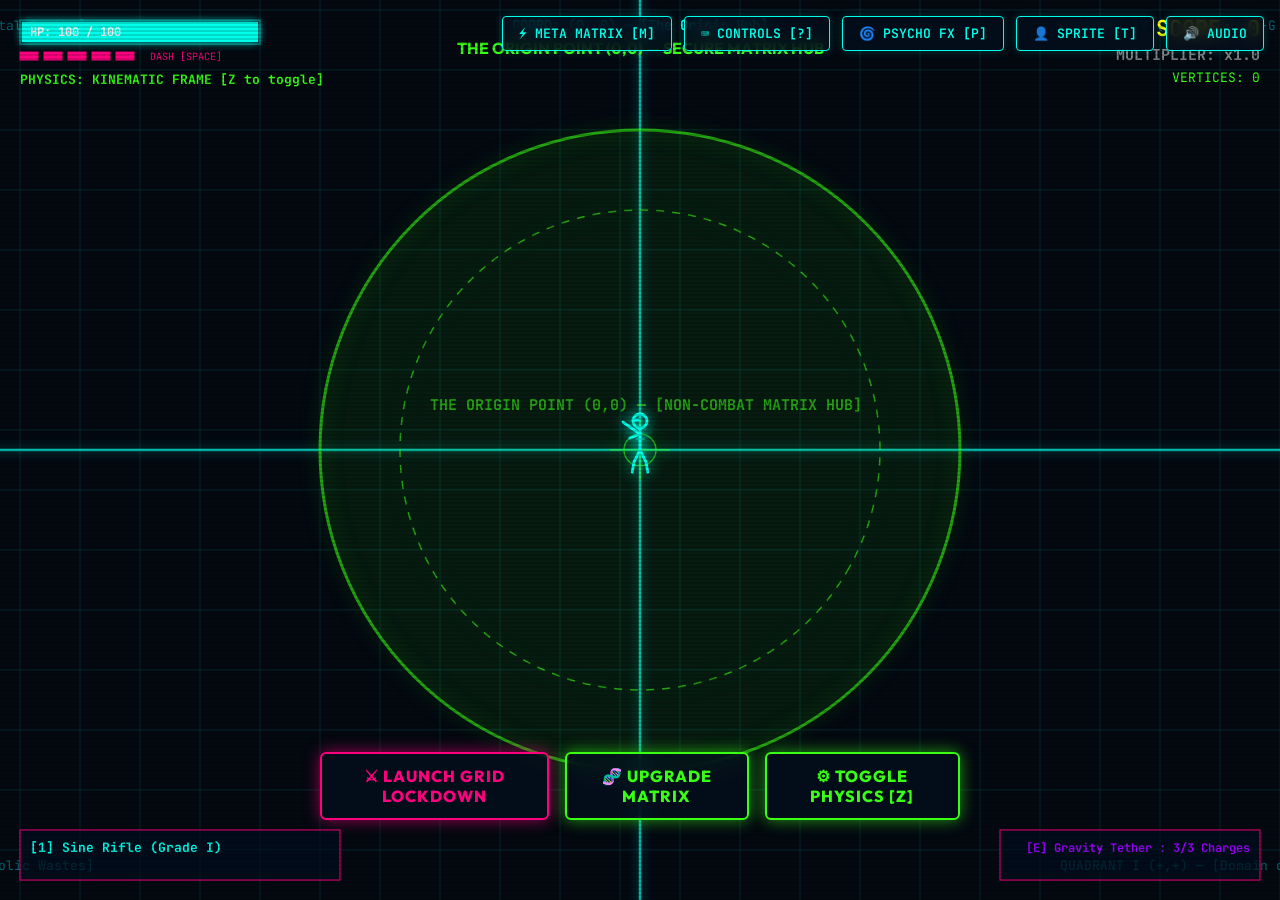
==== quad_shot/index.html @ f994bfbd "Implement Quad Shot roguelike game with REA reverse engineering and cyberpunk sprite integration" ====
<!DOCTYPE html>
<html lang="en">
<head>
    <meta charset="UTF-8">
    <meta name="viewport" content="width=device-width, initial-scale=1.0">
    <title>Quad Shot — 2D Cartesian Roguelike</title>
    <link rel="stylesheet" href="index.css">
</head>
<body>
    <canvas id="gameCanvas"></canvas>
    <div class="scanlines"></div>

    <div id="ui-overlay">
        <!-- Top Action Bar -->
        <div class="top-bar">
            <button id="btn-meta" class="btn-icon">⚡ META MATRIX [M]</button>
            <button id="btn-controls" class="btn-icon">⌨ CONTROLS [?]</button>
            <button id="btn-psycho" class="btn-icon">🌀 PSYCHO FX [P]</button>
            <button id="btn-avatar" class="btn-icon">👤 SPRITE [T]</button>
            <button id="btn-audio" class="btn-icon">🔊 AUDIO</button>
        </div>

        <!-- Hub Action Panel at (0,0) Origin -->
        <div id="hub-panel">
            <button id="btn-launch-combat" class="hub-btn btn-combat">⚔ LAUNCH GRID LOCKDOWN</button>
            <button id="btn-open-meta" class="hub-btn">🧬 UPGRADE MATRIX</button>
            <button id="btn-toggle-physics" class="hub-btn">⚙ TOGGLE PHYSICS [Z]</button>
        </div>

        <!-- Meta Matrix Upgrades Modal -->
        <div id="modal-meta" class="modal-backdrop" style="display: none;">
            <div class="modal-content">
                <div class="modal-header">
                    <h2 class="modal-title">THE META MATRIX — (0,0) ORIGIN TERMINAL</h2>
                    <button class="modal-close" id="close-meta">✕</button>
                </div>
                <div style="margin-bottom: 20px; display: flex; justify-content: space-between; align-items: center;">
                    <div style="font-size: 15px; color: #39ff14;">
                        PRIME MATRICES AVAILABLE: <strong id="prime-count" style="font-size: 20px;">0</strong>
                    </div>
                    <div style="font-size: 13px; color: var(--text-dim);">
                        Conversion Ratio: 10 Vertices = 1 Prime Matrix
                    </div>
                </div>

                <h3 style="color: var(--cyan); margin-bottom: 12px; font-size: 16px;">[ ALGORITHMIC SKILL TREE ]</h3>
                <div class="upgrade-grid">
                    <div class="upgrade-card">
                        <div>
                            <div class="upgrade-name">Vector Processing</div>
                            <div class="upgrade-desc">Increases base movement velocity by +35 and adds +1 extra dash charge per tier.</div>
                        </div>
                        <div class="upgrade-footer">
                            <span id="vp-lvl" style="color: var(--cyan); font-size: 12px;">Tier 0/2</span>
                            <button class="btn-buy" id="buy-vp">UPGRADE (5 PM)</button>
                        </div>
                    </div>
                    <div class="upgrade-card">
                        <div>
                            <div class="upgrade-name">Kinetic Dampening</div>
                            <div class="upgrade-desc">Reduces impact collision damage taken from environmental grid walls by 20% per tier.</div>
                        </div>
                        <div class="upgrade-footer">
                            <span id="kd-lvl" style="color: var(--cyan); font-size: 12px;">Tier 0/3</span>
                            <button class="btn-buy" id="buy-kd">UPGRADE (4 PM)</button>
                        </div>
                    </div>
                    <div class="upgrade-card">
                        <div>
                            <div class="upgrade-name">Matrix Expansion</div>
                            <div class="upgrade-desc">Expands base health pool (+25 HP) and enables passive health regeneration (+2 HP/s).</div>
                        </div>
                        <div class="upgrade-footer">
                            <span id="me-lvl" style="color: var(--cyan); font-size: 12px;">Tier 0/3</span>
                            <button class="btn-buy" id="buy-me">UPGRADE (6 PM)</button>
                        </div>
                    </div>
                </div>

                <h3 style="color: var(--cyan); margin-bottom: 12px; font-size: 16px;">[ LOADOUT VARIABLES ]</h3>
                <div class="upgrade-grid">
                    <div class="upgrade-card">
                        <div>
                            <div class="upgrade-name">Initial Matrix</div>
                            <div class="upgrade-desc">Unlocks starting runs equipped with Grade II Reflection Ray in addition to Sine Rifle.</div>
                        </div>
                        <div class="upgrade-footer">
                            <span id="im-lvl" style="color: var(--cyan); font-size: 12px;">Tier 0/1</span>
                            <button class="btn-buy" id="buy-im">UNLOCK (10 PM)</button>
                        </div>
                    </div>
                    <div class="upgrade-card">
                        <div>
                            <div class="upgrade-name">Trap Calibration</div>
                            <div class="upgrade-desc">Reduces default trap recharge timers by 10% per tier (up to 30% reduction).</div>
                        </div>
                        <div class="upgrade-footer">
                            <span id="tc-lvl" style="color: var(--cyan); font-size: 12px;">Tier 0/3</span>
                            <button class="btn-buy" id="buy-tc">UPGRADE (4 PM)</button>
                        </div>
                    </div>
                </div>

                <h3 style="color: var(--cyan); margin-bottom: 12px; font-size: 16px;">[ CHROMATIC SHIFTS — PALETTES ]</h3>
                <div class="palette-row">
                    <button class="palette-btn" data-palette="CYBER">CYBER CYAN</button>
                    <button class="palette-btn" data-palette="ULTRAVIOLET">ULTRA-VIOLET (3 PM)</button>
                    <button class="palette-btn" data-palette="THERMAL">THERMAL YELLOW (3 PM)</button>
                    <button class="palette-btn" data-palette="MATRIX">MATRIX EMERALD (3 PM)</button>
                    <button class="palette-btn" data-palette="MONOCHROME">MONOCHROME (3 PM)</button>
                </div>
            </div>
        </div>

        <!-- Controls Cheatsheet Modal -->
        <div id="modal-controls" class="modal-backdrop" style="display: none;">
            <div class="modal-content">
                <div class="modal-header">
                    <h2 class="modal-title">OPERATIONAL CONTROLS & FLIGHT MANUAL</h2>
                    <button class="modal-close" id="close-controls">✕</button>
                </div>
                <div class="controls-list">
                    <div class="control-item"><span class="key-badge">WASD</span><span>8-Directional Vector Movement</span></div>
                    <div class="control-item"><span class="key-badge">MOUSE</span><span>Aim Weapon Trajectory</span></div>
                    <div class="control-item"><span class="key-badge">LMB</span><span>Fire Active Primary Weapon</span></div>
                    <div class="control-item"><span class="key-badge">RMB / SHIFT</span><span>Suspension State (60% Time Slow)</span></div>
                    <div class="control-item"><span class="key-badge">SPACE</span><span>Vector Dash (Leaves 1.5s damage trail)</span></div>
                    <div class="control-item"><span class="key-badge">C</span><span>Apex Step (360° bullet-cancel shockwave)</span></div>
                    <div class="control-item"><span class="key-badge">1, 2, 3</span><span>Switch Primary Weapon Slot</span></div>
                    <div class="control-item"><span class="key-badge">E / F</span><span>Deploy Active Trap</span></div>
                    <div class="control-item"><span class="key-badge">Z</span><span>Toggle Dual Physics (Kinematic / Inertial)</span></div>
                    <div class="control-item"><span class="key-badge">P</span><span>Toggle Psycho FX Distortion Mode</span></div>
                    <div class="control-item"><span class="key-badge">T</span><span>Toggle Cyberpunk Sprite vs Neon Stickman</span></div>
                    <div class="control-item"><span class="key-badge">M</span><span>Open Origin Hub Meta-Matrix</span></div>
                </div>
            </div>
        </div>
    </div>

    <script src="bundle.js"></script>
    <script>
        const canvas = document.getElementById('gameCanvas');
        const game = new Game(canvas);
        game.start();

        // UI Event Listeners
        const btnMeta = document.getElementById('btn-meta');
        const btnOpenMeta = document.getElementById('btn-open-meta');
        const modalMeta = document.getElementById('modal-meta');
        const closeMeta = document.getElementById('close-meta');
        const primeCount = document.getElementById('prime-count');

        const btnControls = document.getElementById('btn-controls');
        const modalControls = document.getElementById('modal-controls');
        const closeControls = document.getElementById('close-controls');

        const btnPsycho = document.getElementById('btn-psycho');
        const btnAvatar = document.getElementById('btn-avatar');
        const btnAudio = document.getElementById('btn-audio');
        const btnLaunchCombat = document.getElementById('btn-launch-combat');
        const btnTogglePhysics = document.getElementById('btn-toggle-physics');

        function updateMetaUI() {
            primeCount.innerText = game.meta.primeMatrices;
            document.getElementById('vp-lvl').innerText = `Tier ${game.meta.upgrades.vectorProcessing}/2`;
            document.getElementById('kd-lvl').innerText = `Tier ${game.meta.upgrades.kineticDampening}/3`;
            document.getElementById('me-lvl').innerText = `Tier ${game.meta.upgrades.matrixExpansion}/3`;
            document.getElementById('im-lvl').innerText = `Tier ${game.meta.upgrades.initialMatrix}/1`;
            document.getElementById('tc-lvl').innerText = `Tier ${game.meta.upgrades.trapCalibration}/3`;
        }

        function openMeta() {
            updateMetaUI();
            modalMeta.style.display = 'flex';
        }
        btnMeta.onclick = openMeta;
        btnOpenMeta.onclick = openMeta;
        closeMeta.onclick = () => modalMeta.style.display = 'none';

        btnControls.onclick = () => modalControls.style.display = 'flex';
        closeControls.onclick = () => modalControls.style.display = 'none';

        window.addEventListener('keydown', (e) => {
            if (e.key.toLowerCase() === 'm') {
                if (modalMeta.style.display === 'flex') modalMeta.style.display = 'none';
                else openMeta();
            }
            if (e.key === '?') {
                modalControls.style.display = modalControls.style.display === 'flex' ? 'none' : 'flex';
            }
        });

        // Upgrade button click handlers
        document.getElementById('buy-vp').onclick = () => {
            if (game.meta.upgrades.vectorProcessing < 2 && game.meta.upgrade('vectorProcessing', 5)) {
                game.meta.applyToPlayer(game.player);
                updateMetaUI();
            }
        };
        document.getElementById('buy-kd').onclick = () => {
            if (game.meta.upgrades.kineticDampening < 3 && game.meta.upgrade('kineticDampening', 4)) {
                updateMetaUI();
            }
        };
        document.getElementById('buy-me').onclick = () => {
            if (game.meta.upgrades.matrixExpansion < 3 && game.meta.upgrade('matrixExpansion', 6)) {
                game.meta.applyToPlayer(game.player);
                updateMetaUI();
            }
        };
        document.getElementById('buy-im').onclick = () => {
            if (game.meta.upgrades.initialMatrix < 1 && game.meta.upgrade('initialMatrix', 10)) {
                if (!game.weapons.includes('REFLECTION_RAY')) game.weapons.push('REFLECTION_RAY');
                updateMetaUI();
            }
        };
        document.getElementById('buy-tc').onclick = () => {
            if (game.meta.upgrades.trapCalibration < 3 && game.meta.upgrade('trapCalibration', 4)) {
                game.trapRechargeMax = 8.0 * (1 - game.meta.upgrades.trapCalibration * 0.1);
                updateMetaUI();
            }
        };

        // Palettes
        document.querySelectorAll('.palette-btn').forEach(btn => {
            btn.onclick = () => {
                const pal = btn.dataset.palette;
                if (game.meta.unlockedPalettes.includes(pal)) {
                    game.meta.palette = pal;
                    game.grid.theme = pal;
                    game.meta.applyToPlayer(game.player);
                    game.meta.save();
                } else {
                    if (game.meta.unlockPalette(pal, 3)) {
                        game.grid.theme = pal;
                        game.meta.applyToPlayer(game.player);
                        updateMetaUI();
                    }
                }
            };
        });

        // Launch combat button
        btnLaunchCombat.onclick = () => {
            game.startCombatLockdown();
            document.getElementById('hub-panel').style.opacity = '0';
            setTimeout(() => document.getElementById('hub-panel').style.display = 'none', 300);
        };

        // Toggle physics button
        btnTogglePhysics.onclick = () => {
            const nextFrame = game.player.physicsFrame === 'KINEMATIC' ? 'INERTIAL' : 'KINEMATIC';
            game.player.setPhysicsFrame(nextFrame);
        };

        // Psycho FX button
        btnPsycho.onclick = () => {
            game.psychoMode = !game.psychoMode;
            game.grid.psychoMode = game.psychoMode;
            audio.setPsychoMode(game.psychoMode);
            btnPsycho.classList.toggle('active', game.psychoMode);
        };

        // Avatar toggle button
        btnAvatar.onclick = () => {
            game.useSprites = !game.useSprites;
            btnAvatar.classList.toggle('active', game.useSprites);
            btnAvatar.innerText = game.useSprites ? '👤 SPRITE [T]' : '🥋 VECTOR [T]';
        };

        // Audio toggle button
        btnAudio.onclick = () => {
            const enabled = audio.toggle();
            btnAudio.innerText = enabled ? '🔊 AUDIO' : '🔇 MUTED';
        };

        // Canvas click on game over resets to Hub
        canvas.addEventListener('click', () => {
            if (game.state === 'GAME_OVER') {
                game.player = new StickmanPlayer(0, 0);
                game.meta.applyToPlayer(game.player);
                game.state = 'HUB';
                game.enemies = [];
                game.projectiles = [];
                game.trapsDeployed = [];
                game.walls = [];
                game.pickups = [];
                game.activeBoss = null;
                document.getElementById('hub-panel').style.display = 'flex';
                document.getElementById('hub-panel').style.opacity = '1';
            }
        });
    </script>
</body>
</html>
---- quad_shot/index.css ----
/* Quad Shot — Tron Minimalist Vector Design System */
@import url('https://fonts.googleapis.com/css2?family=JetBrains+Mono:wght@400;600;800&family=Outfit:wght@400;600;800;900&display=swap');

:root {
  --bg-deep: #030811;
  --bg-glass: rgba(4, 15, 30, 0.75);
  --cyan: #00ffea;
  --magenta: #ff007f;
  --lime: #39ff14;
  --violet: #9d00ff;
  --amber: #ffaa00;
  --red: #ff0055;
  --text-main: #f0f6fc;
  --text-dim: #8b949e;
  --font-display: 'Outfit', sans-serif;
  --font-mono: 'JetBrains Mono', monospace;
  --glow-cyan: 0 0 16px rgba(0, 255, 234, 0.6);
  --glow-magenta: 0 0 16px rgba(255, 0, 127, 0.6);
  --glow-lime: 0 0 16px rgba(57, 255, 20, 0.6);
}

* {
  box-sizing: border-box;
  margin: 0;
  padding: 0;
  user-select: none;
}

body, html {
  width: 100%;
  height: 100%;
  overflow: hidden;
  background-color: var(--bg-deep);
  color: var(--text-main);
  font-family: var(--font-mono);
}

#gameCanvas {
  position: absolute;
  top: 0;
  left: 0;
  width: 100vw;
  height: 100vh;
  display: block;
  z-index: 1;
}

/* UI Overlay Container */
#ui-overlay {
  position: absolute;
  top: 0;
  left: 0;
  width: 100vw;
  height: 100vh;
  pointer-events: none;
  z-index: 10;
}

/* Header Action Controls */
.top-bar {
  position: absolute;
  top: 16px;
  right: 16px;
  display: flex;
  gap: 12px;
  pointer-events: auto;
}

.btn-icon {
  background: var(--bg-glass);
  border: 1px solid var(--cyan);
  color: var(--cyan);
  padding: 8px 16px;
  border-radius: 4px;
  font-family: var(--font-mono);
  font-size: 13px;
  font-weight: 600;
  cursor: pointer;
  box-shadow: 0 0 10px rgba(0, 255, 234, 0.2);
  transition: all 0.2s cubic-bezier(0.16, 1, 0.3, 1);
  display: flex;
  align-items: center;
  gap: 6px;
  backdrop-filter: blur(8px);
}

.btn-icon:hover {
  background: rgba(0, 255, 234, 0.2);
  box-shadow: var(--glow-cyan);
  transform: translateY(-2px);
}

.btn-icon.active {
  background: var(--cyan);
  color: #000;
  box-shadow: var(--glow-cyan);
}

/* Hub Action Banner (When at 0,0) */
#hub-panel {
  position: absolute;
  bottom: 80px;
  left: 50%;
  transform: translateX(-50%);
  display: flex;
  gap: 16px;
  pointer-events: auto;
  transition: opacity 0.3s ease;
}

.hub-btn {
  background: var(--bg-glass);
  border: 2px solid var(--lime);
  color: var(--lime);
  padding: 12px 28px;
  border-radius: 6px;
  font-family: var(--font-display);
  font-size: 16px;
  font-weight: 800;
  letter-spacing: 1px;
  cursor: pointer;
  box-shadow: var(--glow-lime);
  transition: all 0.2s ease;
  backdrop-filter: blur(10px);
}

.hub-btn:hover {
  background: var(--lime);
  color: #000;
  transform: scale(1.05);
}

.hub-btn.btn-combat {
  border-color: var(--magenta);
  color: var(--magenta);
  box-shadow: var(--glow-magenta);
}

.hub-btn.btn-combat:hover {
  background: var(--magenta);
  color: #fff;
}

/* Glassmorphic Modals */
.modal-backdrop {
  position: absolute;
  top: 0;
  left: 0;
  width: 100vw;
  height: 100vh;
  background: rgba(2, 6, 18, 0.85);
  backdrop-filter: blur(12px);
  display: flex;
  justify-content: center;
  align-items: center;
  z-index: 100;
  pointer-events: auto;
}

.modal-content {
  background: rgba(4, 15, 30, 0.95);
  border: 2px solid var(--cyan);
  box-shadow: 0 0 40px rgba(0, 255, 234, 0.4);
  border-radius: 12px;
  width: 90%;
  max-width: 820px;
  max-height: 85vh;
  overflow-y: auto;
  padding: 32px;
  position: relative;
}

.modal-header {
  display: flex;
  justify-content: space-between;
  align-items: center;
  border-bottom: 1px solid rgba(0, 255, 234, 0.3);
  padding-bottom: 16px;
  margin-bottom: 24px;
}

.modal-title {
  font-family: var(--font-display);
  font-size: 26px;
  font-weight: 900;
  color: var(--cyan);
  letter-spacing: 1.5px;
  text-shadow: 0 0 12px rgba(0, 255, 234, 0.6);
}

.modal-close {
  background: transparent;
  border: none;
  color: var(--text-dim);
  font-size: 24px;
  cursor: pointer;
  transition: color 0.2s;
}

.modal-close:hover {
  color: var(--red);
}

/* Meta-Matrix Upgrades Grid */
.upgrade-grid {
  display: grid;
  grid-template-columns: repeat(auto-fit, minmax(230px, 1fr));
  gap: 16px;
  margin-bottom: 24px;
}

.upgrade-card {
  background: rgba(0, 20, 40, 0.6);
  border: 1px solid rgba(0, 255, 234, 0.3);
  border-radius: 8px;
  padding: 16px;
  display: flex;
  flex-direction: column;
  justify-content: space-between;
  transition: all 0.2s ease;
}

.upgrade-card:hover {
  border-color: var(--cyan);
  box-shadow: 0 0 14px rgba(0, 255, 234, 0.3);
}

.upgrade-name {
  font-size: 15px;
  font-weight: 700;
  color: #fff;
  margin-bottom: 6px;
}

.upgrade-desc {
  font-size: 12px;
  color: var(--text-dim);
  margin-bottom: 12px;
  line-height: 1.4;
}

.upgrade-footer {
  display: flex;
  justify-content: space-between;
  align-items: center;
}

.btn-buy {
  background: transparent;
  border: 1px solid var(--lime);
  color: var(--lime);
  padding: 6px 12px;
  border-radius: 4px;
  font-family: var(--font-mono);
  font-size: 12px;
  font-weight: 700;
  cursor: pointer;
  transition: all 0.2s;
}

.btn-buy:hover:not(:disabled) {
  background: var(--lime);
  color: #000;
  box-shadow: var(--glow-lime);
}

.btn-buy:disabled {
  border-color: #444;
  color: #666;
  cursor: not-allowed;
}

/* Palette selection */
.palette-row {
  display: flex;
  gap: 12px;
  margin-top: 12px;
}

.palette-btn {
  flex: 1;
  padding: 10px;
  border-radius: 6px;
  border: 1px solid #444;
  background: rgba(0,0,0,0.5);
  color: #fff;
  font-family: var(--font-mono);
  font-size: 12px;
  cursor: pointer;
  transition: all 0.2s;
}

.palette-btn.active {
  border-color: var(--cyan);
  box-shadow: var(--glow-cyan);
}

/* Keybindings Cheatsheet */
.controls-list {
  display: grid;
  grid-template-columns: 1fr 1fr;
  gap: 12px;
  font-size: 13px;
}

.control-item {
  display: flex;
  align-items: center;
  gap: 10px;
}

.key-badge {
  background: rgba(0, 255, 234, 0.15);
  border: 1px solid var(--cyan);
  color: var(--cyan);
  padding: 4px 8px;
  border-radius: 4px;
  font-size: 11px;
  font-weight: 700;
  min-width: 32px;
  text-align: center;
}

/* Scanline Retro CRT shader effect */
.scanlines {
  position: absolute;
  top: 0;
  left: 0;
  width: 100%;
  height: 100%;
  pointer-events: none;
  background: linear-gradient(
    rgba(18, 16, 16, 0) 50%, 
    rgba(0, 0, 0, 0.25) 50%
  );
  background-size: 100% 4px;
  z-index: 5;
  opacity: 0.6;
}
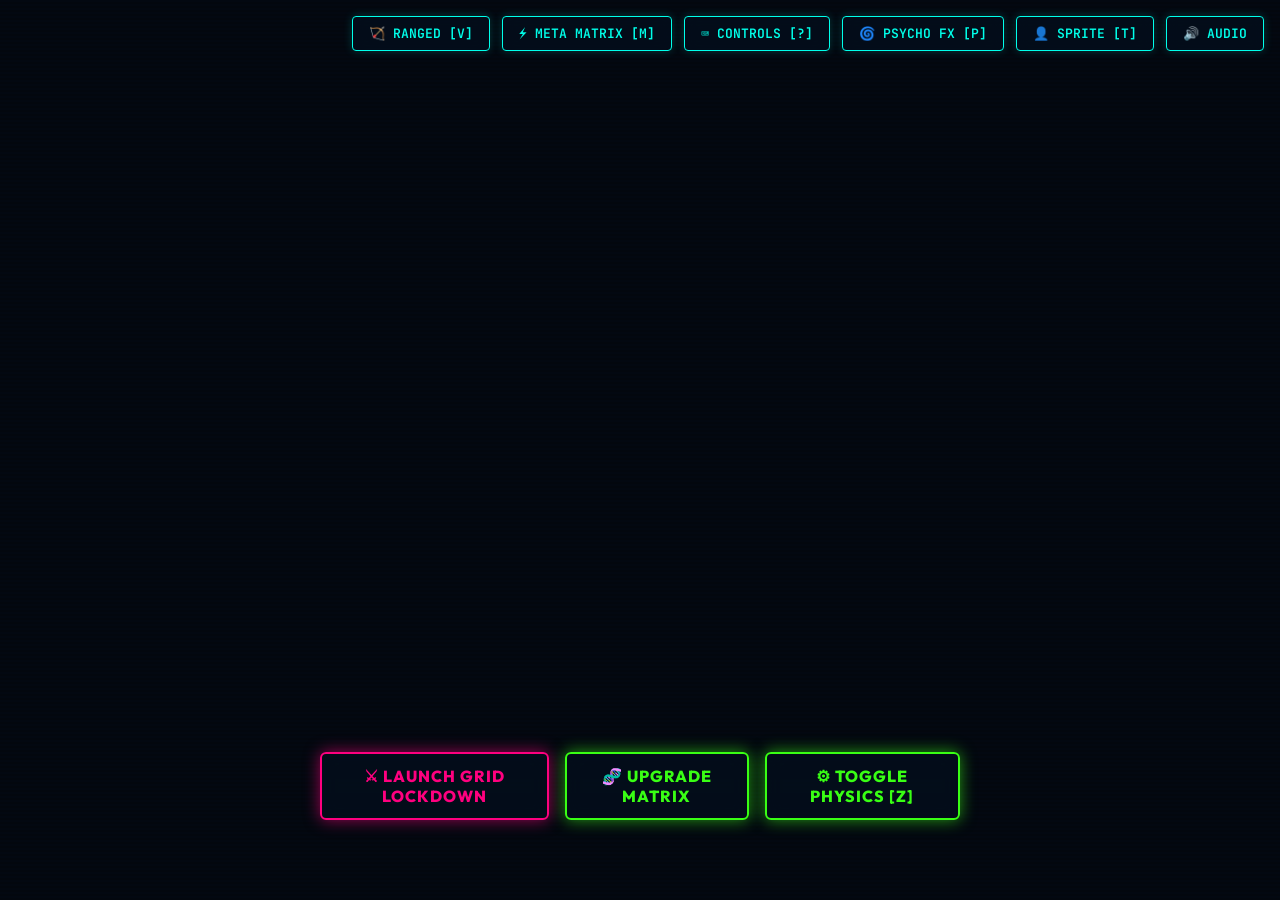
==== commit 1d96b39d: "Implement weapon system with sprites, animations, and melee/ranged combat modes" ====
--- a/quad_shot/index.html
+++ b/quad_shot/index.html
@@ -13,6 +13,7 @@
     <div id="ui-overlay">
         <!-- Top Action Bar -->
         <div class="top-bar">
+            <button id="btn-combat-mode" class="btn-icon">🏹 RANGED [V]</button>
             <button id="btn-meta" class="btn-icon">⚡ META MATRIX [M]</button>
             <button id="btn-controls" class="btn-icon">⌨ CONTROLS [?]</button>
             <button id="btn-psycho" class="btn-icon">🌀 PSYCHO FX [P]</button>
@@ -128,6 +129,7 @@
                     <div class="control-item"><span class="key-badge">C</span><span>Apex Step (360° bullet-cancel shockwave)</span></div>
                     <div class="control-item"><span class="key-badge">1, 2, 3</span><span>Switch Primary Weapon Slot</span></div>
                     <div class="control-item"><span class="key-badge">E / F</span><span>Deploy Active Trap</span></div>
+                    <div class="control-item"><span class="key-badge">V</span><span>Toggle Melee vs Ranged Combat Mode</span></div>
                     <div class="control-item"><span class="key-badge">Z</span><span>Toggle Dual Physics (Kinematic / Inertial)</span></div>
                     <div class="control-item"><span class="key-badge">P</span><span>Toggle Psycho FX Distortion Mode</span></div>
                     <div class="control-item"><span class="key-badge">T</span><span>Toggle Cyberpunk Sprite vs Neon Stickman</span></div>
@@ -274,6 +276,14 @@
             btnAudio.innerText = enabled ? '🔊 AUDIO' : '🔇 MUTED';
         };
 
+        // Combat mode toggle button (Melee vs Ranged)
+        const btnCombatMode = document.getElementById('btn-combat-mode');
+        if (btnCombatMode) {
+            btnCombatMode.onclick = () => {
+                game.toggleCombatMode();
+            };
+        }
+
         // Canvas click on game over resets to Hub
         canvas.addEventListener('click', () => {
             if (game.state === 'GAME_OVER') {
